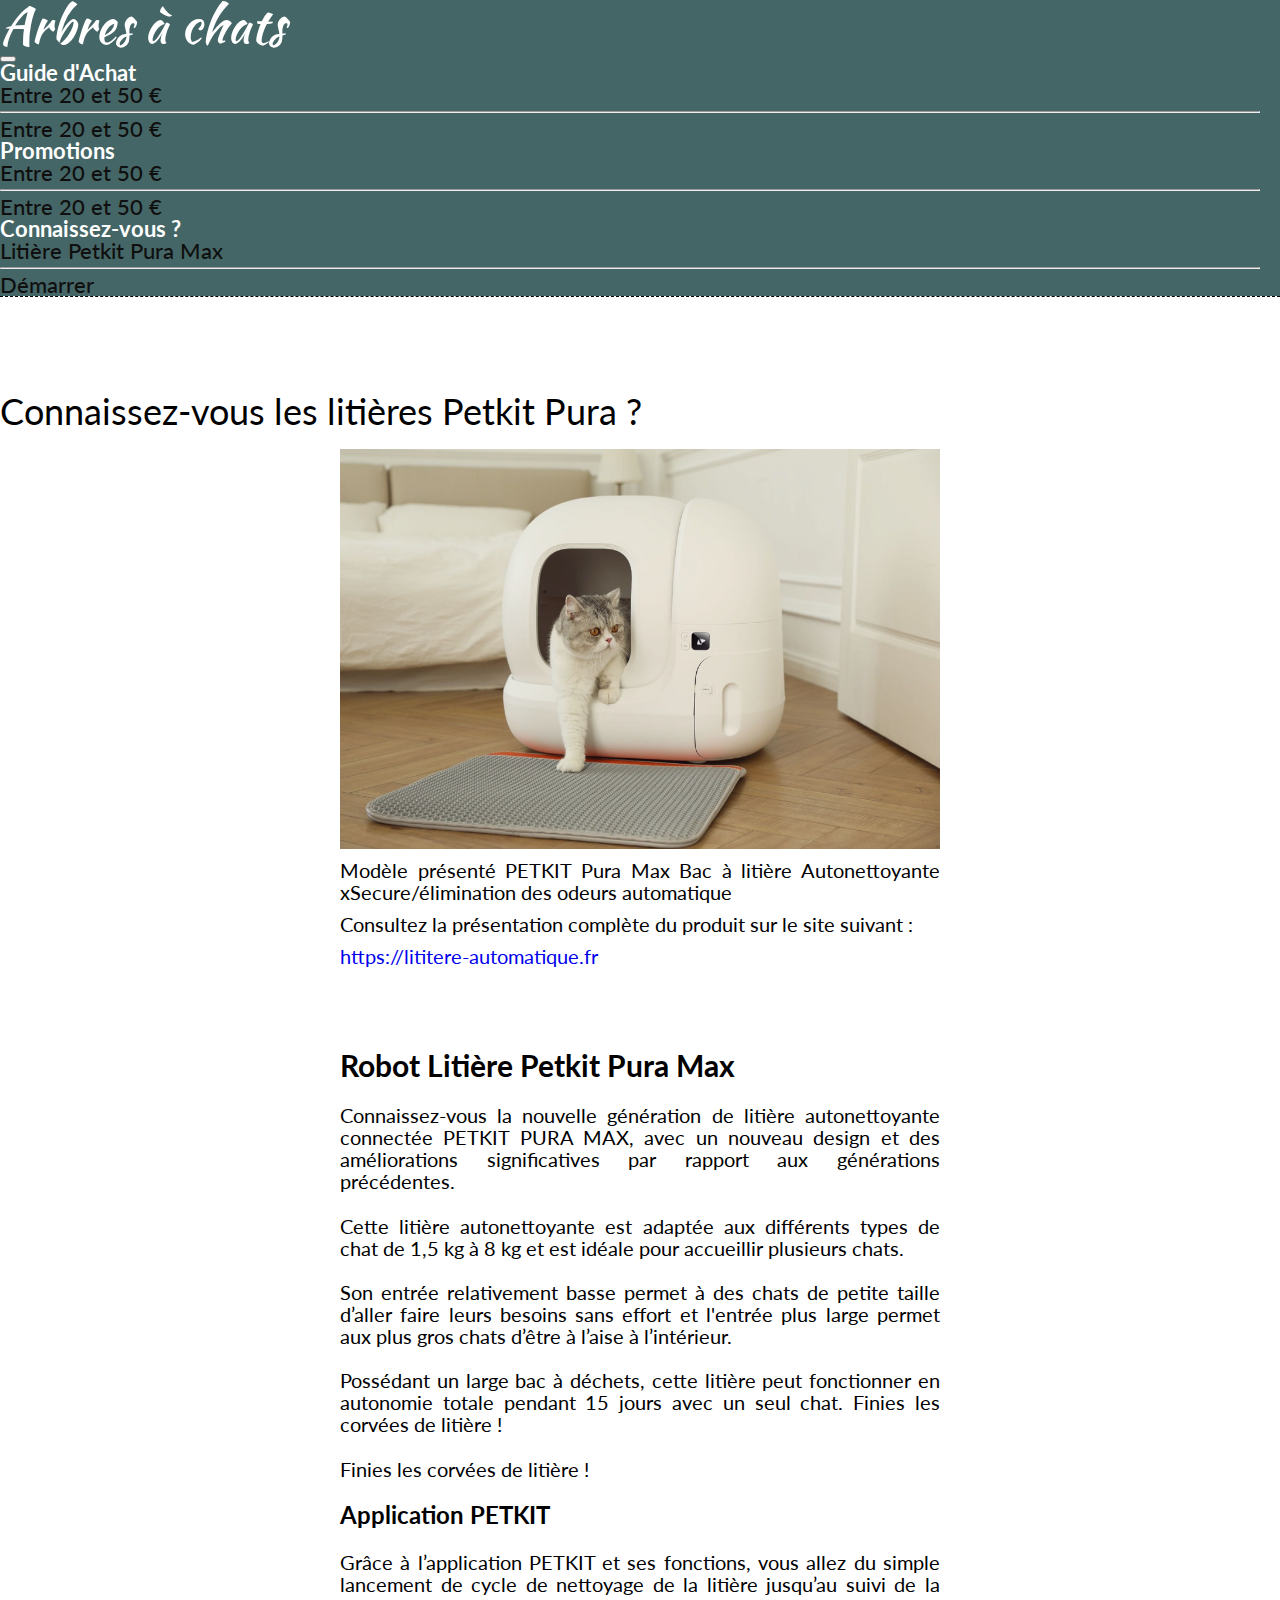
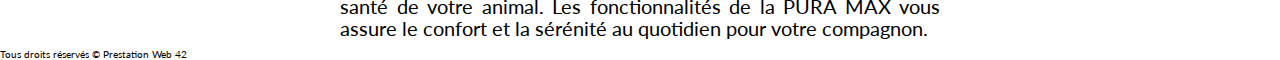
==== pages/connaissezvous.html @ cc5f398f "commit" ====
<!DOCTYPE html>
<html lang="fr">
    <head>
        <meta charset="UTF-8" />
        <meta http-equiv="X-UA-Compatible" content="IE=edge" />
        <meta name="viewport" content="width=device-width, initial-scale=1.0" />
        <!------------ BOX ICONS ------------>
        <link
            href="https://cdn.jsdelivr.net/npm/boxicons@2.0.5/css/boxicons.min.css"
            rel="stylesheet"
        />

        <!----------- Font Awesome ----------->
        <link
            rel="stylesheet"
            href="https://use.fontawesome.com/releases/v5.7.2/css/all.css"
            integrity="sha384-fnmOCqbTlWIlj8LyTjo7mOUStjsKC4pOpQbqyi7RrhN7udi9RwhKkMHpvLbHG9Sr"
            crossorigin="anonymous"
        />

        <!------------- Lightbox ------------->
        <link rel="stylesheet" href="./css/lightbox.min.css" />

        <!----------- CSS Bootstrap ----------->
        <link
            href="https://cdn.jsdelivr.net/npm/bootstrap@5.2.1/dist/css/bootstrap.min.css"
            rel="stylesheet"
            integrity="sha384-iYQeCzEYFbKjA/T2uDLTpkwGzCiq6soy8tYaI1GyVh/UjpbCx/TYkiZhlZB6+fzT"
            crossorigin="anonymous"
        />

        <!--------------- Fonts --------------->
        <link
            href="https://fonts.googleapis.com/css?family=Kaushan+Script"
            rel="stylesheet"
        />
        <link
            href="https://fonts.googleapis.com/css?family=Lato"
            rel="stylesheet"
        />

        <!------------- Custom CSS ------------->
        <link rel="stylesheet" href="../css/reset.css" />
        <link rel="stylesheet" href="../css/navbar.css" />
        <link rel="stylesheet" href="../css/cookiescrolltop.css" />
        <link rel="stylesheet" href="../css/connaissezvous.css" />
        <!-- js -->
        <script src="../js/app.js" defer></script>
        <!------------- TITLE ------------->
        <title>Guide d'achat - Arbres à chat</title>
    </head>
    <body>
        <!----------- Header Nav Title ----------->
        <header id="top">
            <!---------- navbar ---------->
            <nav class="navbar navbar-expand-xl fixed-top">
                <div class="container">
                    <a class="navbar-brand py-2" href="../index.html"
                        >Arbres à chats</a
                    >
                    <button
                        class="navbar-toggler bg-light"
                        type="button"
                        data-bs-toggle="collapse"
                        data-bs-target="#navbarNavDropdown"
                        aria-controls="navbarNavDropdown"
                        aria-expanded="false"
                        aria-label="Toggle navigation"
                    >
                        <span class="navbar-toggler-icon"></span>
                    </button>
                    <div
                        class="collapse navbar-collapse"
                        id="navbarNavDropdown"
                    >
                        <ul class="navbar-nav">
                            <!-- Navbar Guide d'Achat -->
                            <li class="nav-item dropdown">
                                <a
                                    class="nav-link dropdown-toggle"
                                    href="#"
                                    role="button"
                                    data-bs-toggle="dropdown"
                                    aria-expanded="false"
                                    >Guide d'Achat</a
                                >
                                <!-- ul dropdown-menu -->
                                <ul class="dropdown-menu">
                                    <li>
                                        <a
                                            class="dropdown-item"
                                            href="./guideachat.html#guideachat-2050"
                                            >Entre 20 et 50 €</a
                                        >
                                    </li>
                                    <hr />
                                    <li>
                                        <a
                                            class="dropdown-item"
                                            href="./guideachat.html#guideachat-50100"
                                            >Entre 20 et 50 €</a
                                        >
                                    </li>
                                </ul>
                            </li>
                            <!-- Navbar Promotions -->
                            <li class="nav-item dropdown">
                                <a
                                    class="nav-link dropdown-toggle"
                                    href="#"
                                    role="button"
                                    data-bs-toggle="dropdown"
                                    aria-expanded="false"
                                    >Promotions</a
                                >
                                <!-- ul dropdown-menu -->
                                <ul class="dropdown-menu">
                                    <li>
                                        <a
                                            class="dropdown-item"
                                            href="./promotions.html#promotions-2050"
                                            >Entre 20 et 50 €</a
                                        >
                                    </li>
                                    <hr />
                                    <li>
                                        <a
                                            class="dropdown-item"
                                            href="./promotions.html#promotions-50100"
                                            >Entre 20 et 50 €</a
                                        >
                                    </li>
                                </ul>
                            </li>
                            <!-- Navbar Connaissez-vous -->
                            <li class="nav-item dropdown">
                                <a
                                    class="nav-link dropdown-toggle"
                                    href="#"
                                    role="button"
                                    data-bs-toggle="dropdown"
                                    aria-expanded="false"
                                    >Connaissez-vous ?</a
                                >
                                <!-- ul dropdown-menu -->
                                <ul class="dropdown-menu">
                                    <li>
                                        <a
                                            class="dropdown-item"
                                            href="./connaissezvous.html#chiotechat"
                                            >Litière Petkit Pura Max</a
                                        >
                                    </li>
                                    <hr />
                                    <li>
                                        <a class="dropdown-item" href="#ban1"
                                            >Démarrer</a
                                        >
                                    </li>
                                </ul>
                            </li>
                        </ul>
                    </div>
                </div>
            </nav>
        </header>
        <!-------- Section Robot Litière Petkit Pura Max ---------->
        <section class="petkitpura" id="petkitpura">
            <h2 class="text-center titleH2">
                Connaissez-vous les litières Petkit Pura ?
            </h2>
            <div class="container">
                <!------ Row Cards ------>
                <div class="row">
                    <!----------------- Img ----------------->
                    <div class="cards col-md-12 col-lg-6">
                        <div class="header">
                            <img
                                src="../img/PETKIT-PURA-MAX-SLIDE-5-1024x682.png"
                                alt=""
                            />
                            <div class="details">
                                <p class="textDetails">
                                    Modèle présenté PETKIT Pura Max Bac à
                                    litière Autonettoyante xSecure/élimination
                                    des odeurs automatique
                                </p>
                                <p class="textDetails">
                                    Consultez la présentation complète du
                                    produit sur le site suivant :
                                </p>
                                <p class="textDetails">
                                    <a href="https://lititere-automatique.fr">
                                        https://lititere-automatique.fr
                                    </a>
                                </p>
                            </div>
                        </div>
                    </div>
                    <!---------------- Text ---------------->
                    <div class="cards col-md-12 col-lg-6">
                        <h3 class="titleCard">Robot Litière Petkit Pura Max</h3>
                        <p class="textDetails">
                            Connaissez-vous la nouvelle génération de litière
                            autonettoyante connectée PETKIT PURA MAX, avec un
                            nouveau design et des améliorations significatives
                            par rapport aux générations précédentes.
                        </p>
                        <p class="textDetails">
                            Cette litière autonettoyante est adaptée aux
                            différents types de chat de 1,5 kg à 8 kg et est
                            idéale pour accueillir plusieurs chats.
                        </p>
                        <p class="textDetails">
                            Son entrée relativement basse permet à des chats de
                            petite taille d’aller faire leurs besoins sans
                            effort et l'entrée plus large permet aux plus gros
                            chats d’être à l’aise à l’intérieur.
                        </p>
                        <p class="textDetails">
                            Possédant un large bac à déchets, cette litière peut
                            fonctionner en autonomie totale pendant 15 jours
                            avec un seul chat. Finies les corvées de litière !
                        </p>
                        <p class="textDetails">
                            Finies les corvées de litière !
                        </p>
                        <p class="textDetails">
                            <span>Application PETKIT</span>
                        </p>
                        <p class="textDetails">
                            Grâce à l’application PETKIT et ses fonctions, vous
                            allez du simple lancement de cycle de nettoyage de
                            la litière jusqu’au suivi de la santé de votre
                            animal. Les fonctionnalités de la PURA MAX vous
                            assure le confort et la sérénité au quotidien pour
                            votre compagnon.
                        </p>
                    </div>
                </div>
            </div>
        </section>
        <!-------------- Footer --------------->
        <footer class="text-center p-4">
            <div class="row">
                <div class="container">
                    <div class="col">
                        <p>
                            Tous droits réservés &copy;
                            <span class="year">Prestation Web 42</span>
                        </p>
                    </div>
                </div>
            </div>
        </footer>
        <!------------- SCROLL TOP ------------->
        <a href="#" class="scrolltop" id="scroll-top">
            <i class="bx bx-chevron-up scrolltop__icon"></i>
        </a>
        <!------------ Cookie Banner ---------->
        <div id="cookieModal">
            <div id="cookieContent">
                <!-- <img src="./ressources/cookie.png" alt="icone cookie" /> -->
                <p>
                    <span>
                        Nous utilisons des cookies sur notre site Web pour vous
                        offrir l'expérience la plus pertinente en mémorisant vos
                        préférences et vos visites répétées. En cliquant sur
                        "Accepter", vous consentez à l'utilisation de TOUS les
                        cookies.
                    </span>

                    <a href="https://google.fr" class="my-4"
                        >Politique de confidentialité</a
                    >
                </p>
                <!-- div buttons -->
                <div class="btns">
                    <button type="button" id="acceptCookie">Accepter</button>
                    <button type="button" id="refusedCookie">Refuser</button>
                </div>
            </div>
        </div>
        <!-------------- Scripts -------------->
        <script
            src="https://cdn.jsdelivr.net/npm/bootstrap@5.2.1/dist/js/bootstrap.bundle.min.js"
            integrity="sha384-u1OknCvxWvY5kfmNBILK2hRnQC3Pr17a+RTT6rIHI7NnikvbZlHgTPOOmMi466C8"
            crossorigin="anonymous"
        ></script>
    </body>
</html>
---- css/navbar.css ----
/******* CSS NAVBAR *********/
/* color navbar */
.navbar {
    background-color: rgb(69, 102, 102);
}

/* setting navbar-brand */
.navbar-brand {
    color: #fff !important;
    font-size: var(--text-5xl) !important ;
    font-family: "Kaushan Script" !important;
    transition: all 0.4s ease;
}

/* setting animation resize navbar */
.navbar.resize {
    height: auto;
    opacity: 0.9;
    transition: all 0.4s ease;
}
.navbar.resize .navbar-brand {
    font-size: 27px !important;
    transition: all 0.4s ease;
}
.navbar.resize a {
    font-size: 18px;
    transition: all 0.4s ease;
} /* ---------------------- */

.navbar-nav {
    margin-left: auto;
}
.nav-item {
    margin-right: 20px;
}

/* setting a */
.nav-link {
    color: #fff !important;
    font-family: "Lato" !important;
    font-size: 22px;
    font-weight: 700;
    transition: all 0.4s ease;
}
.dropdown-item {
    color: rgb(15, 15, 15) !important;
    font-family: "Lato" !important;
    font-size: 22px;
    font-weight: 500;
}

/****** mega menu ******/
.navbar .megamenu {
    padding: 1rem;
}
/* ============ desktop view ============ */
@media all and (min-width: 992px) {
    .navbar .has-megamenu {
        position: static !important;
    }
    .navbar .megamenu {
        left: 0;
        right: 0;
        width: auto;
        margin-top: 0;
        background-color: #c8e2d9;
    }
    .list-group a {
        color: #000 !important;
        font-family: "Lato" !important;
        font-size: 18px;
        font-weight: 400;
        margin-bottom: 5px;
        transition: all 0.4s ease;
    }
}
/* ============ desktop view .end// ============ */

/* ============ mobile view ============ */
@media (max-width: 991px) {
    .navbar.fixed-top .navbar-collapse,
    .navbar.sticky-top .navbar-collapse {
        overflow-y: auto;
        max-height: 90vh;
        margin-top: 10px;
    }
}
/* ============ mobile view .end// ============ */

/* responsive header */
@media screen and (max-width: 992px) {
    /* setting nav */
    .nav-item a {
        font-size: 18px !important;
        font-weight: 500;
    }
}
@media screen and (max-width: 768px) {
    .navbar-brand {
        font-size: var(--text-3xl) !important ;
    }
}
@media screen and (max-width: 576px) {
    .navbar-brand {
        font-size: var(--text-2xl) !important ;
    }
}
---- css/cookiescrolltop.css ----
/* === section cookie === */
#cookieModal {
    width: 100%;
    height: 100vh;
    position: fixed;
    top: 0;
    left: 0;
    z-index: 1000;
    background-color: rgba(0, 0, 0, 0.9);
    display: none;
    justify-content: center;
    align-items: flex-end;
}
#cookieModal.active {
    display: flex;
}
#cookieContent {
    width: 100%;
    height: auto;
    padding: 20px;
    background-color: #f1f1f1;
    display: flex;
    flex-direction: column;
    justify-content: center;
    align-items: center;
}
#cookieContent img {
    display: block;
    width: 100px;
    margin: 30px 0 10px 0;
}
#cookieContent p {
    text-align: justify;
    color: #333;
    font-size: 20px;
    line-height: 1.3;
    margin: 30px;
}
#cookieContent a {
    font-size: 20px;
    text-decoration: none;
}
.hide {
    visibility: hidden;
    bottom: 0;
    right: 2em;
}
.showCookie {
    visibility: visible;
    bottom: 2em;
    right: 2em;
}
/* btn */
#acceptCookie,
#refusedCookie {
    display: inline-flex;
    justify-content: center;
    align-items: center;
    width: 200px;
    height: 50px;
    font-size: 20px;
    font-weight: 500;
    letter-spacing: 1px;
    text-decoration: none;
    border: 1px solid var(--main-black);
    border-radius: 3px;
}
#acceptCookie {
    color: var(--main-white);
    background-color: limegreen;
    transition: 0.2s ease-in-out;
}
#acceptCookie:hover {
    color: #f1f1f1;
    font-weight: bold;
    background-color: rgb(26, 106, 26);
    transition: 0.2s ease-in-out;
}
#refusedCookie {
    color: var(--main-white);
    background-color: crimson;
    margin-left: 15px;
    transition: 0.2s ease-in-out;
}
#refusedCookie:hover {
    color: #f1f1f1;
    font-weight: bold;
    background-color: darkred;
    transition: 0.2s ease-in-out;
}
/* show popup */
@media only screen and (max-width: 768px) {
    #cookieContent p {
        font-size: var(--text-sm);
        margin-bottom: 20px;
    }
    #cookieContent a {
        font-size: var(--text-sm);
    }
    #cookieContent img {
        width: 60px;
        margin: 20px auto;
    }
    #cookiePopup {
        width: 100%;
    }
    .hide {
        bottom: 2em;
        right: 0;
    }
    .showCookie {
        right: 0;
        bottom: 0;
    }
    #acceptCookie,
    #refusedCookie {
        width: 100px;
        height: 30px;
        font-size: var(--text-sm);
        font-weight: 500;
    }
}

/*=== Scroll top ===*/
.scrolltop {
    position: fixed;
    right: 3rem;
    bottom: 3rem;
    display: flex;
    justify-content: center;
    align-items: center;
    padding: 0.3rem;
    color: black;
    background: #fff;
    border-radius: 0.4rem;
    z-index: 100;
    transition: 0.4s;
    visibility: hidden;
    text-decoration: none;
}

.scrolltop:hover {
    color: #fff;
    background-color: #000000b0;
    transition: 0.4s;
}

.scrolltop__icon {
    font-size: 50px;
}

/* Show scrolltop */
.showScrolltop {
    visibility: visible;
}
/* responsive scrollup */
@media screen and (max-width: 576px) {
    .scrolltop {
        right: 2rem;
        bottom: 2rem;
    }
    .scrolltop__icon {
        font-size: 35px;
    }
}
---- css/connaissezvous.css ----
/***** CSS CONNAISSEZ-VOUS ? ******/
/* === root/html === */
:root {
    /* palette couleur */
    --full-white: #fff;
    --main-white: #f1f1f1;
    --shade-white: #eeeeee;
    --full-black: #000000;
    --main-black: #333;
    --main-gray: #aaa;
    --main-shadow: #292929;
    --dark-yellow: #f4cb38;
    --amazon-orange-star: #ffa41c; /* Stars */
    --amazon-orange-dark: #c45500; /* Encart */
    --amazon-yellow: #f7ca00; /* BTN */
    --amazon-orange: #fa8900; /* BTN */

    /* Fonts */
    --font-title: Kaushan Script, serif;
    --font-base: Lato, sans-serif;

    /* Font-size */
    --size-title: calc(2.5rem + 3.5vw);
    --size-sub-title: calc(1.5rem + 2vw);
    --size-section-title: calc(1.5rem + 2vw);
    --size-p: calc(0.2rem + 1vw);
    --text-sm: 1.4rem;
    --text-base: 1.6rem;
    --text-md: 1.8rem;
    --text-lg: 2rem; /* 20px */
    --text-xl: 2.4rem; /* 24px */
    --text-2xl: 3rem; /* 30px */
    --text-3xl: 3.6rem;
    --text-4xl: 4.2rem;
    --text-5xl: 5rem;
    --text-6xl: 6rem;
    --text-7xl: 7.2rem;

    /* Spacing */
    --space-1: 0.1rem;
    --space-2: 0.2rem;
    --space-4: 0.4rem;
    --space-6: 0.6rem;
    --space-8: 0.8rem;
    --space-10: 1rem;
    --space-12: 1.2rem;
    --space-16: 1.6rem;
    --space-20: 2rem;
    --space-28: 2.8rem;
    --space-36: 3.6rem;
    --space-44: 4.4rem;
    --space-52: 5.2rem;
    --space-60: 6rem;
    --space-72: 7.2rem;
    --space-84: 8.4rem;
    --space-96: 9.6rem;
}

html {
    scroll-behavior: smooth;
    font-size: 62.5%;
    font-family: "Lato", sans-serif;
}

/*=== Setting Sections Guide Achat ===*/
.petkitpura {
    min-height: 100vh;
    border-top: 1px dashed #000;
}
.guideachat-50100 {
    background-color: var(--shade-white);
}
.titleH2 {
    font-size: var(--text-3xl);
    padding-top: var(--space-96);
    padding-bottom: var(--space-20);
    font-family: var(--font-base);
}
.titleH2 span {
    font-weight: bold;
}

@media screen and (max-width: 1200px) {
}
@media screen and (max-width: 576px) {
    .guideachat-2050 {
        height: auto;
    }
    .titleH2 {
        font-size: var(--text-xl);
        padding-bottom: var(--space-10);
    }
}
/*--- setting cards ---*/
.cards {
    max-width: 600px;
    min-width: 500px;
    height: 600px;
    margin: 0 auto;
    position: relative;
    transition: 0.2s ease-in;
    display: flex;
    flex-direction: column;
    justify-content: space-between;
    align-items: baseline;
}

/* setting header img */
.header {
    width: 100%;
    height: 75%;
    position: relative;
}

.header img {
    width: 100%;
    object-fit: cover;
    margin: 0 auto;
}

@media screen and (max-width: 576px) {
}

/* setting details card */
.titleCard,
.textDetails {
    font-size: var(--text-lg);
    font-family: var(--font-base);
    background-color: #fff;
    margin: var(--space-10) 0;
    transition: 0.2s ease-in;
    text-align: justify;
    line-height: 1.1;
}
.textDetails span {
    font-weight: bolder;
    font-size: var(--text-xl);
}
.titleCard {
    font-size: var(--text-2xl);
    font-weight: bold;
    margin-top: 0;
}

@media screen and (max-width: 1200px) {
    .petkitpura {
        min-height: 100vh;
    }
    .cards {
        height: auto;
    }
}
@media screen and (max-width: 576px) {
    .cards {
        height: auto;
    }
}
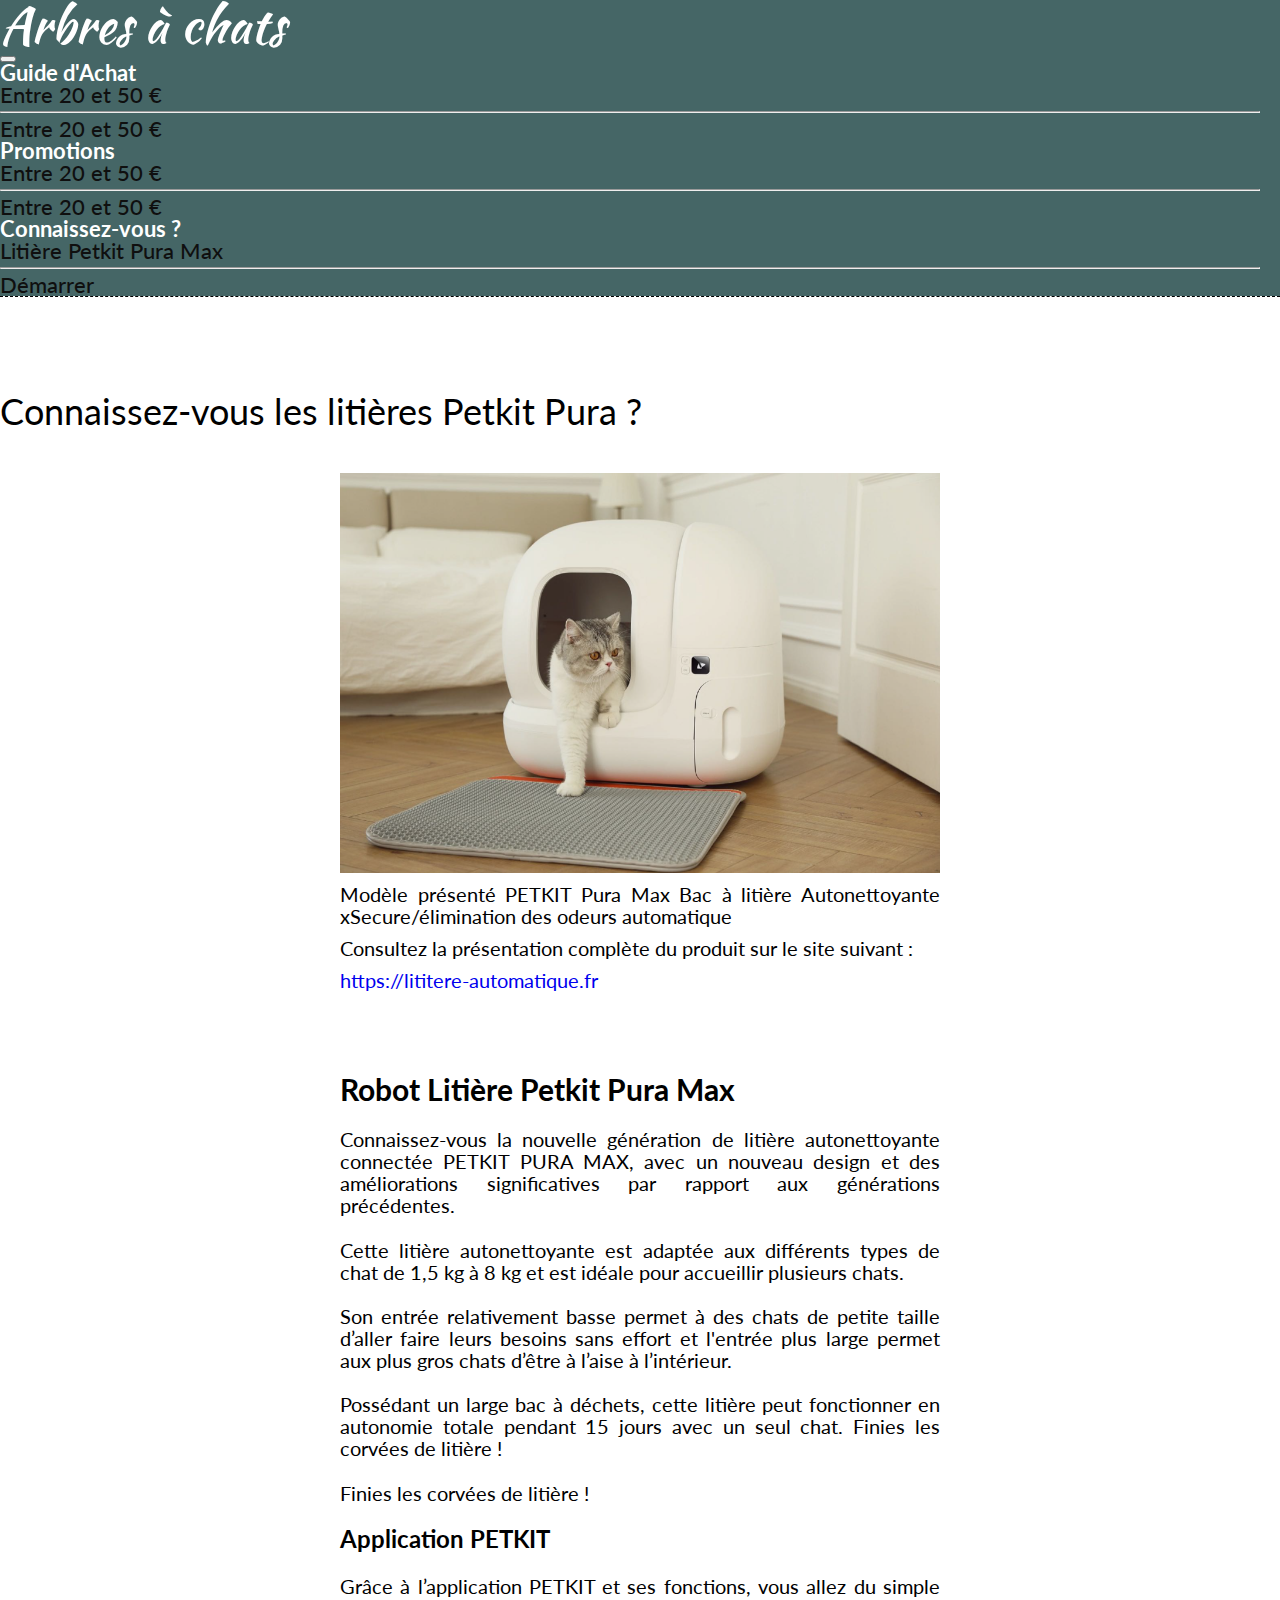
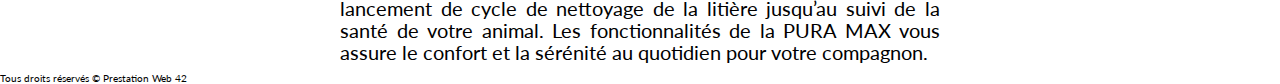
==== commit 602a7f80: "commit" ====
--- a/pages/connaissezvous.html
+++ b/pages/connaissezvous.html
@@ -55,7 +55,7 @@
             <!---------- navbar ---------->
             <nav class="navbar navbar-expand-xl fixed-top">
                 <div class="container">
-                    <a class="navbar-brand py-2" href="../index.html"
+                    <a class="navbar-brand py-2" href="#"
                         >Arbres à chats</a
                     >
                     <button
--- a/css/connaissezvous.css
+++ b/css/connaissezvous.css
@@ -73,7 +73,7 @@
 .titleH2 {
     font-size: var(--text-3xl);
     padding-top: var(--space-96);
-    padding-bottom: var(--space-20);
+    padding-bottom: var(--space-44);
     font-family: var(--font-base);
 }
 .titleH2 span {
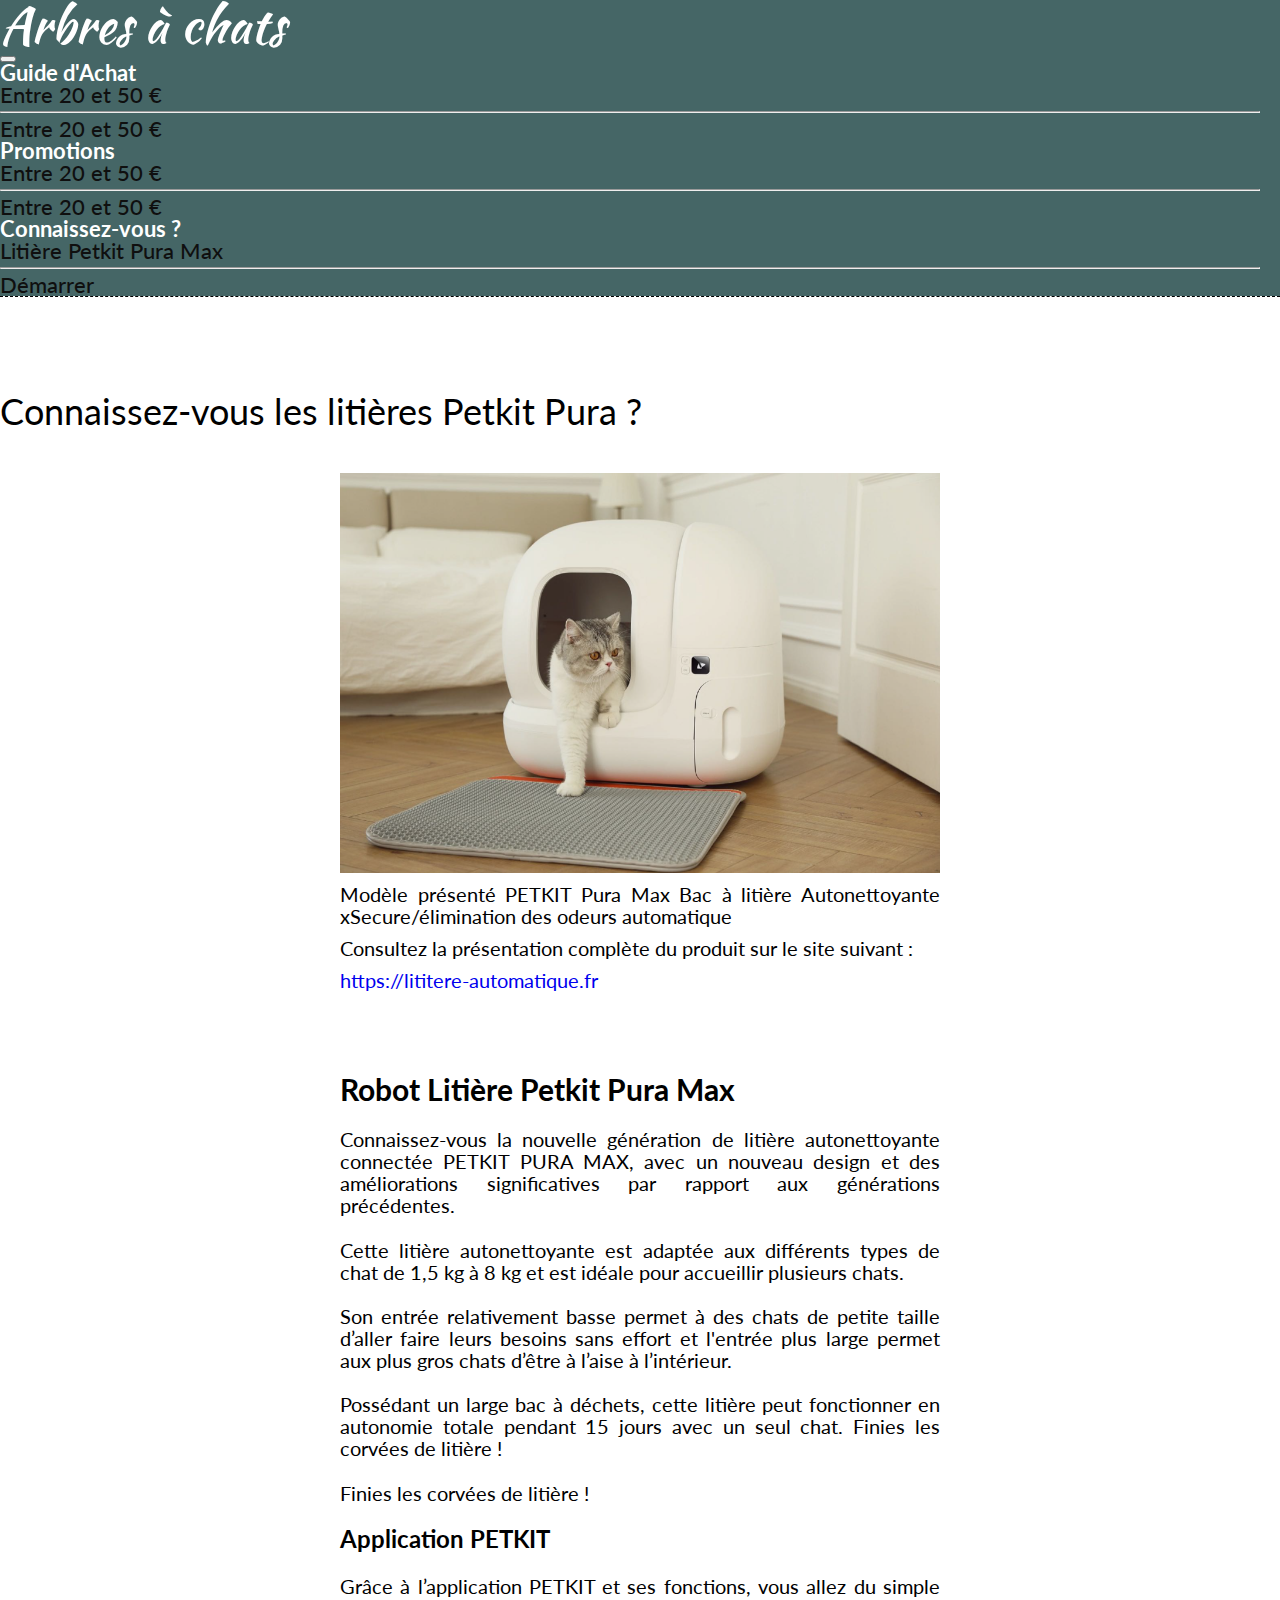
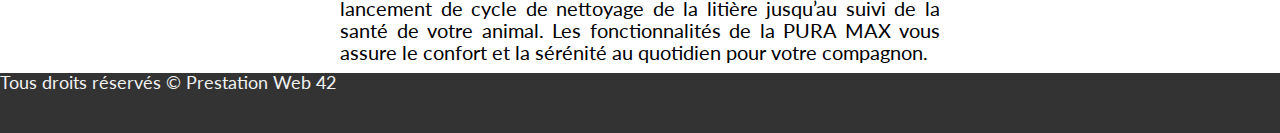
==== commit 9205c3af: "commit" ====
--- a/pages/connaissezvous.html
+++ b/pages/connaissezvous.html
@@ -42,6 +42,7 @@
         <!------------- Custom CSS ------------->
         <link rel="stylesheet" href="../css/reset.css" />
         <link rel="stylesheet" href="../css/navbar.css" />
+        <link rel="stylesheet" href="../css/footer.css" />
         <link rel="stylesheet" href="../css/cookiescrolltop.css" />
         <link rel="stylesheet" href="../css/connaissezvous.css" />
         <!-- js -->
@@ -55,7 +56,7 @@
             <!---------- navbar ---------->
             <nav class="navbar navbar-expand-xl fixed-top">
                 <div class="container">
-                    <a class="navbar-brand py-2" href="#"
+                    <a class="navbar-brand py-2" href="../index.html"
                         >Arbres à chats</a
                     >
                     <button
--- a/css/footer.css
+++ b/css/footer.css
@@ -0,0 +1,79 @@
+/***** CSS FOOTER ******/
+/* === root/html === */
+:root {
+    /* palette couleur */
+    --full-white: #fff;
+    --main-white: #f1f1f1;
+    --shade-white: #eeeeee;
+    --full-black: #000000;
+    --main-black: #333;
+    --main-gray: #aaa;
+    --main-shadow: #292929;
+    --dark-yellow: #f4cb38;
+    --amazon-orange-star: #ffa41c; /* Stars */
+    --amazon-orange-dark: #c45500; /* Encart */
+    --amazon-yellow: #f7ca00; /* BTN */
+    --amazon-orange: #fa8900; /* BTN */
+
+    /* Fonts */
+    --font-title: Kaushan Script, serif;
+    --font-base: Lato, sans-serif;
+
+    /* Font-size */
+    --size-title: calc(2.5rem + 3.5vw);
+    --size-sub-title: calc(1.5rem + 2vw);
+    --size-section-title: calc(1.5rem + 2vw);
+    --size-p: calc(0.2rem + 1vw);
+    --text-sm: 1.4rem;
+    --text-base: 1.6rem;
+    --text-md: 1.8rem;
+    --text-lg: 2rem; /* 20px */
+    --text-xl: 2.4rem; /* 24px */
+    --text-2xl: 3rem; /* 30px */
+    --text-3xl: 3.6rem;
+    --text-4xl: 4.2rem;
+    --text-5xl: 5rem;
+    --text-6xl: 6rem;
+    --text-7xl: 7.2rem;
+
+    /* Spacing */
+    --space-1: 0.1rem;
+    --space-2: 0.2rem;
+    --space-4: 0.4rem;
+    --space-6: 0.6rem;
+    --space-8: 0.8rem;
+    --space-10: 1rem;
+    --space-12: 1.2rem;
+    --space-16: 1.6rem;
+    --space-20: 2rem;
+    --space-28: 2.8rem;
+    --space-36: 3.6rem;
+    --space-44: 4.4rem;
+    --space-52: 5.2rem;
+    --space-60: 6rem;
+    --space-72: 7.2rem;
+    --space-84: 8.4rem;
+    --space-96: 9.6rem;
+}
+
+html {
+    scroll-behavior: smooth;
+    font-size: 62.5%;
+    font-family: "Lato", sans-serif;
+}
+
+/* SETTING FOOTER */
+footer {
+    width: 100%;
+    height: 60px;
+    color: var(--main-white);
+    background-color: var(--main-black);
+}
+footer p {
+    font-size: var(--text-md);
+}
+footer p a {
+    display: inline;
+    text-decoration: underline;
+    color: dodgerblue;
+}
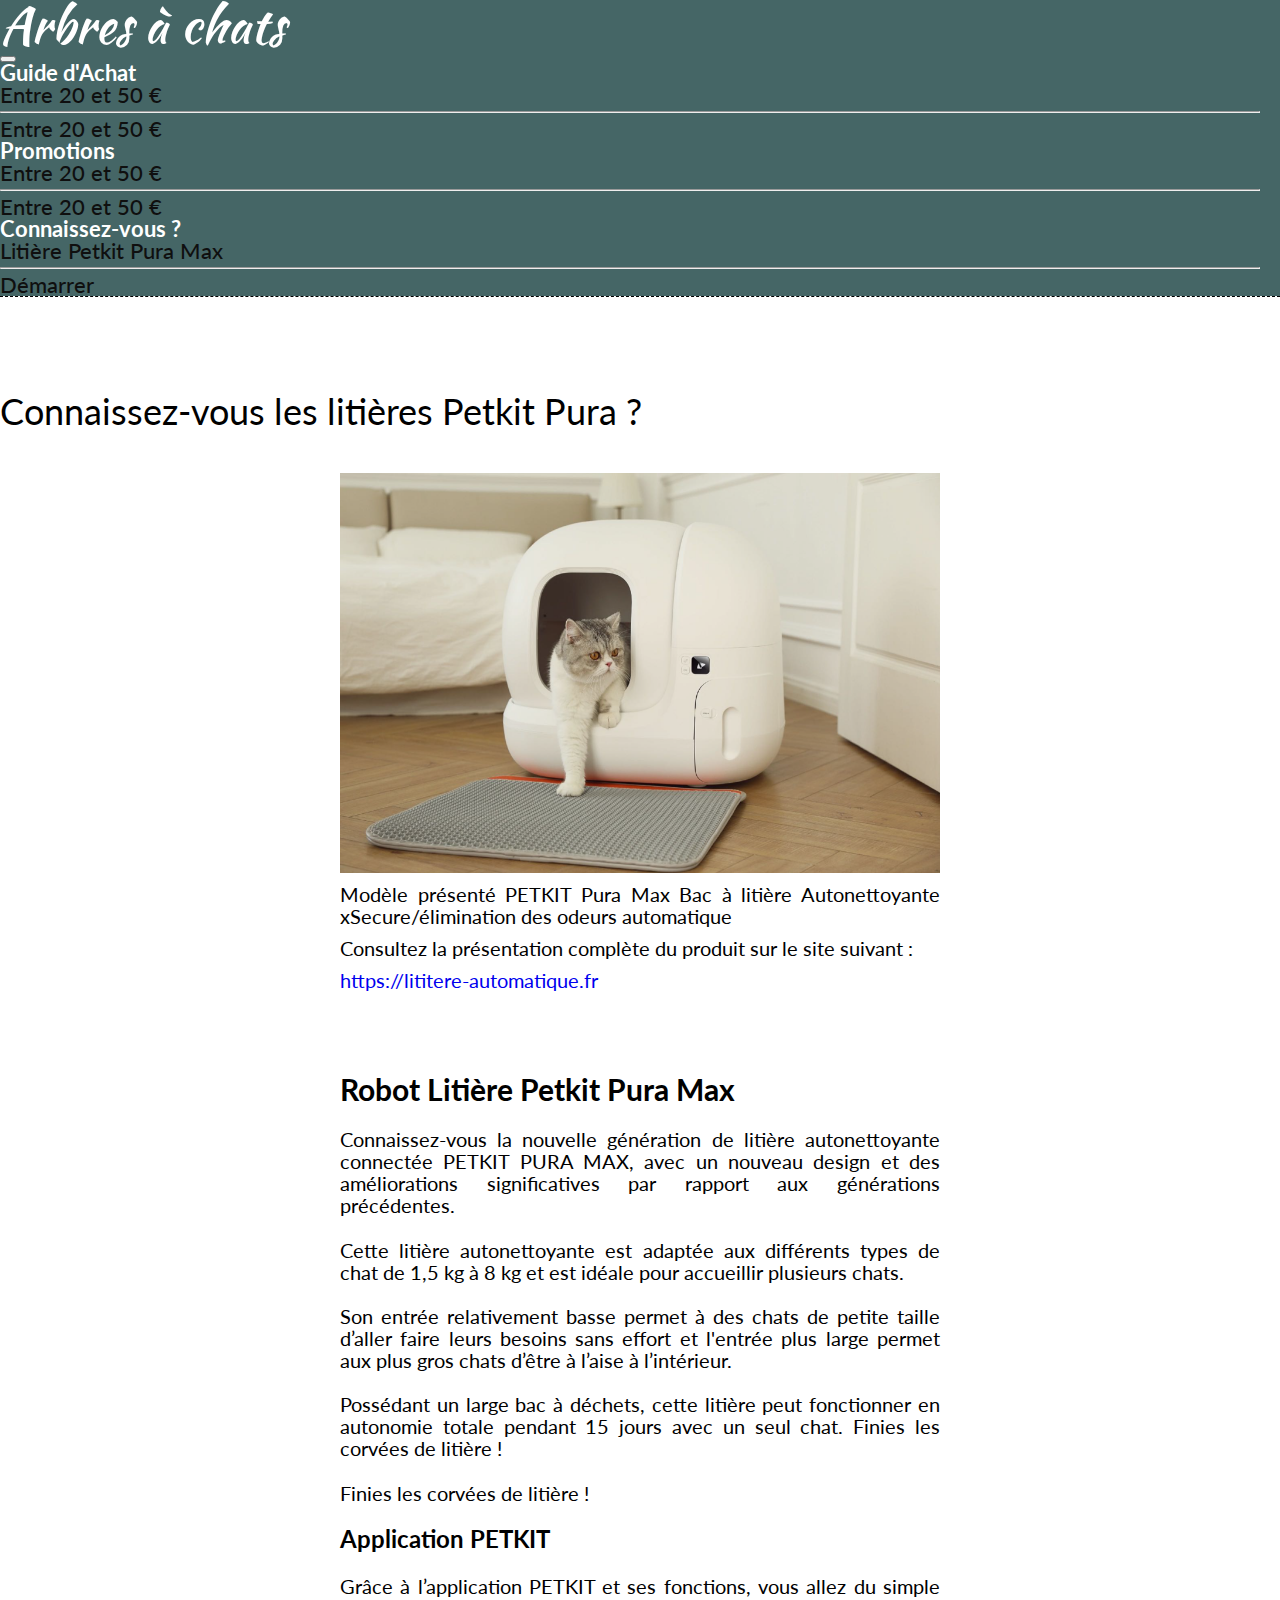
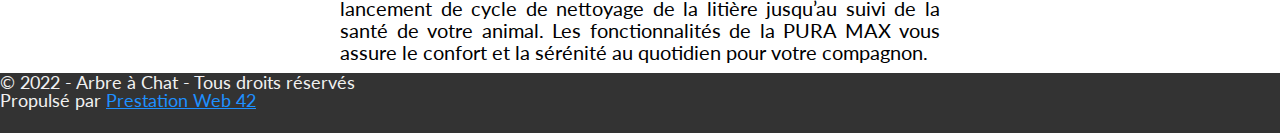
==== commit 70680f60: "commit" ====
--- a/pages/connaissezvous.html
+++ b/pages/connaissezvous.html
@@ -243,12 +243,24 @@
         </section>
         <!-------------- Footer --------------->
         <footer class="text-center p-4">
-            <div class="row">
-                <div class="container">
-                    <div class="col">
+            <div class="container">
+                <div class="row">
+                    <div class="col-xl-6">
                         <p>
-                            Tous droits réservés &copy;
-                            <span class="year">Prestation Web 42</span>
+                            &copy; 2022 -
+                            <span class="year">Arbre à Chat - </span>
+                            Tous droits réservés
+                        </p>
+                    </div>
+                    <div class="col-xl-6">
+                        <p>
+                            Propulsé par
+                            <a
+                                target="_blank"
+                                href="https://daniel-ventura.fr"
+                                class="year"
+                                >Prestation Web 42</a
+                            >
                         </p>
                     </div>
                 </div>
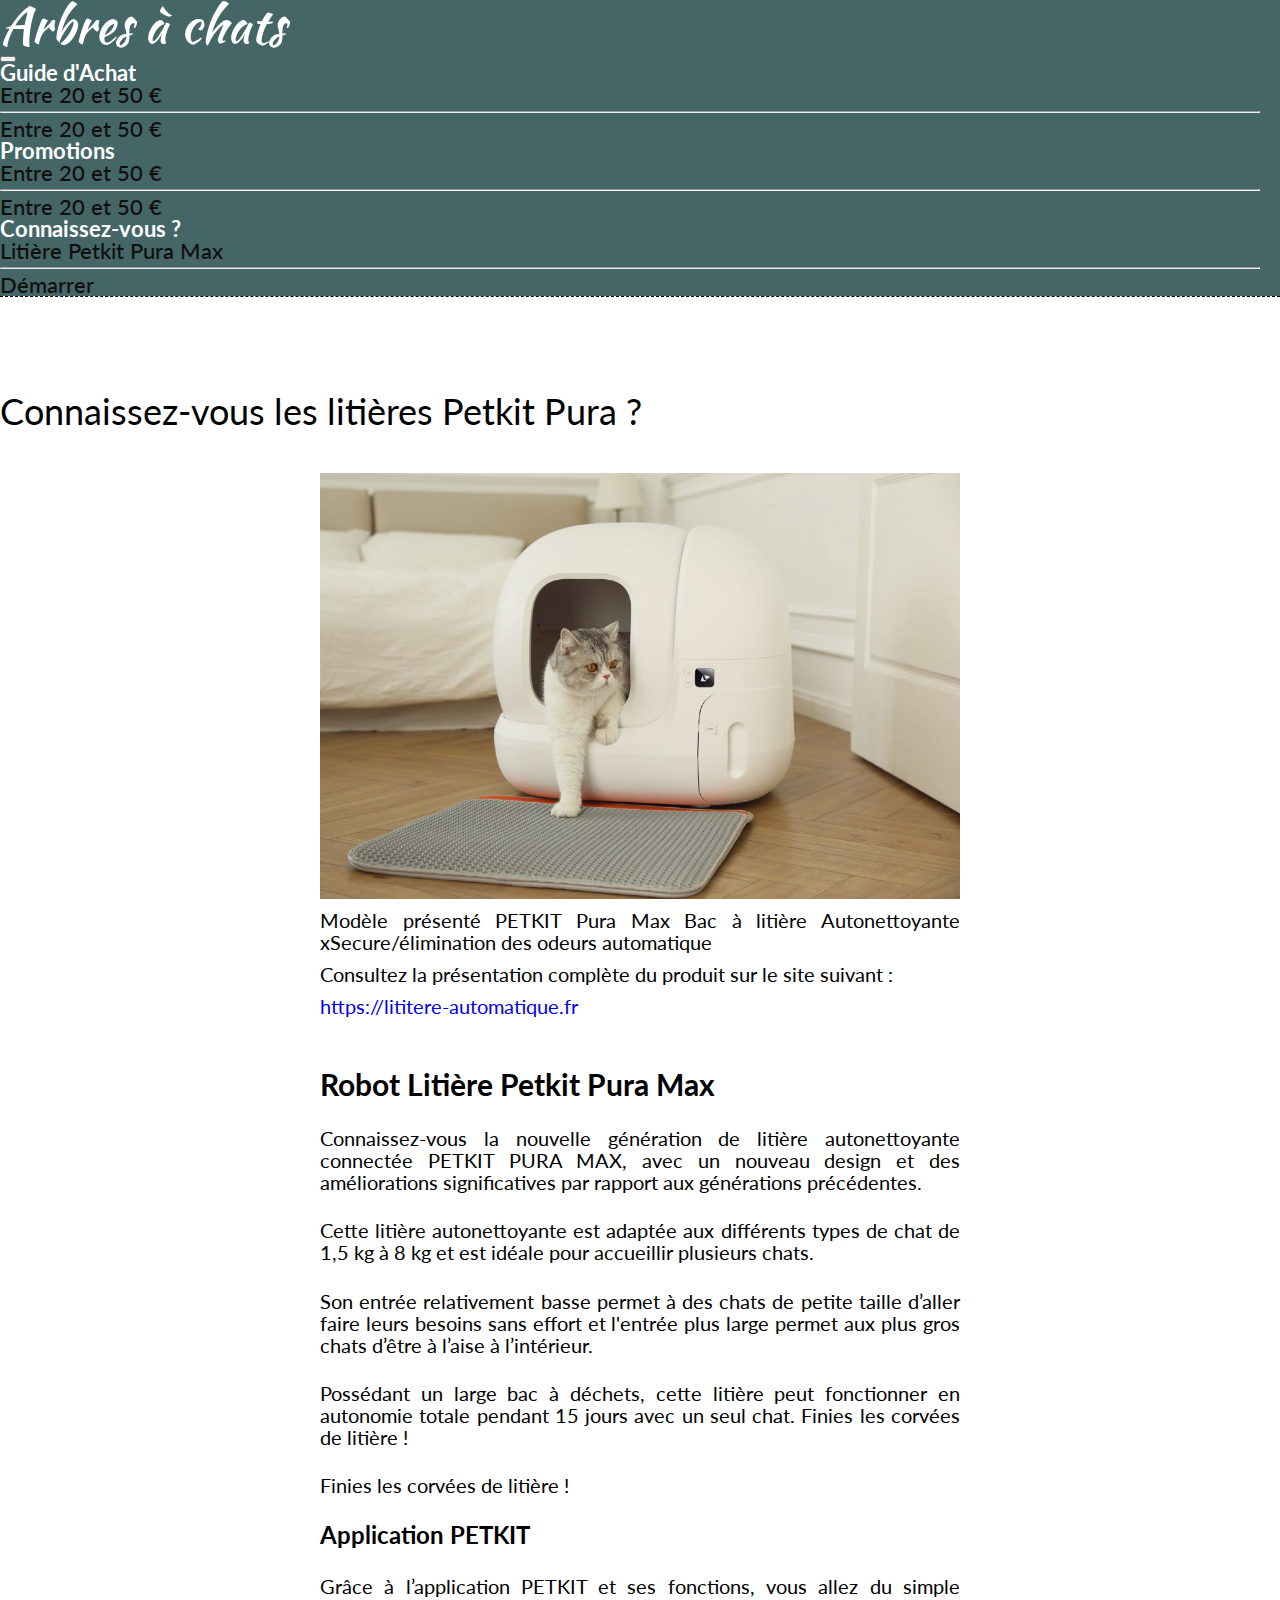
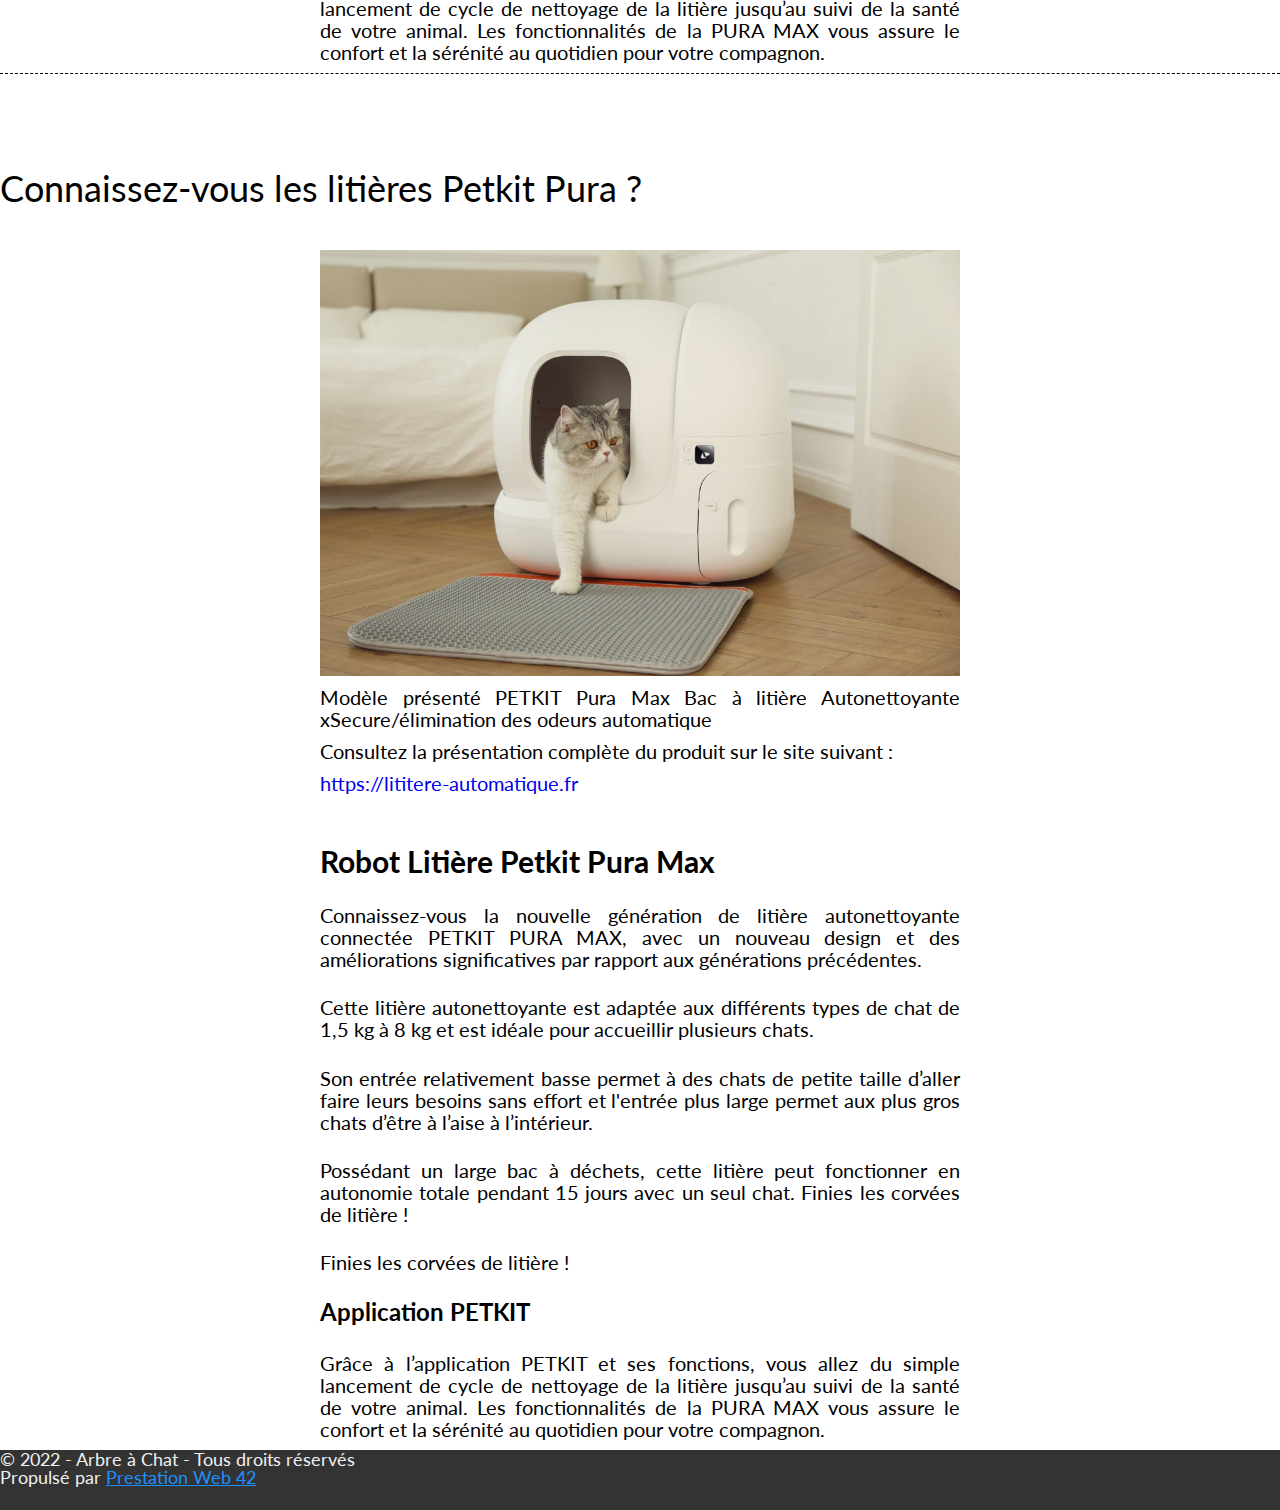
==== commit ffbf194e: "commit" ====
--- a/pages/connaissezvous.html
+++ b/pages/connaissezvous.html
@@ -148,7 +148,7 @@
                                     <li>
                                         <a
                                             class="dropdown-item"
-                                            href="./connaissezvous.html#chiotechat"
+                                            href="./connaissezvous.html#petkitpura"
                                             >Litière Petkit Pura Max</a
                                         >
                                     </li>
@@ -241,6 +241,82 @@
                 </div>
             </div>
         </section>
+        <!-------- Section Robot Litière Petkit Pura Max ---------->
+        <section class="petkitpura" id="petkitpura">
+            <h2 class="text-center titleH2">
+                Connaissez-vous les litières Petkit Pura ?
+            </h2>
+            <div class="container">
+                <!------ Row Cards ------>
+                <div class="row">
+                    <!----------------- Img ----------------->
+                    <div class="cards col-md-12 col-lg-6">
+                        <div class="header">
+                            <img
+                                src="../img/PETKIT-PURA-MAX-SLIDE-5-1024x682.png"
+                                alt=""
+                            />
+                            <div class="details">
+                                <p class="textDetails">
+                                    Modèle présenté PETKIT Pura Max Bac à
+                                    litière Autonettoyante xSecure/élimination
+                                    des odeurs automatique
+                                </p>
+                                <p class="textDetails">
+                                    Consultez la présentation complète du
+                                    produit sur le site suivant :
+                                </p>
+                                <p class="textDetails">
+                                    <a href="https://lititere-automatique.fr">
+                                        https://lititere-automatique.fr
+                                    </a>
+                                </p>
+                            </div>
+                        </div>
+                    </div>
+                    <!---------------- Text ---------------->
+                    <div class="cards col-md-12 col-lg-6">
+                        <h3 class="titleCard">Robot Litière Petkit Pura Max</h3>
+                        <p class="textDetails">
+                            Connaissez-vous la nouvelle génération de litière
+                            autonettoyante connectée PETKIT PURA MAX, avec un
+                            nouveau design et des améliorations significatives
+                            par rapport aux générations précédentes.
+                        </p>
+                        <p class="textDetails">
+                            Cette litière autonettoyante est adaptée aux
+                            différents types de chat de 1,5 kg à 8 kg et est
+                            idéale pour accueillir plusieurs chats.
+                        </p>
+                        <p class="textDetails">
+                            Son entrée relativement basse permet à des chats de
+                            petite taille d’aller faire leurs besoins sans
+                            effort et l'entrée plus large permet aux plus gros
+                            chats d’être à l’aise à l’intérieur.
+                        </p>
+                        <p class="textDetails">
+                            Possédant un large bac à déchets, cette litière peut
+                            fonctionner en autonomie totale pendant 15 jours
+                            avec un seul chat. Finies les corvées de litière !
+                        </p>
+                        <p class="textDetails">
+                            Finies les corvées de litière !
+                        </p>
+                        <p class="textDetails">
+                            <span>Application PETKIT</span>
+                        </p>
+                        <p class="textDetails">
+                            Grâce à l’application PETKIT et ses fonctions, vous
+                            allez du simple lancement de cycle de nettoyage de
+                            la litière jusqu’au suivi de la santé de votre
+                            animal. Les fonctionnalités de la PURA MAX vous
+                            assure le confort et la sérénité au quotidien pour
+                            votre compagnon.
+                        </p>
+                    </div>
+                </div>
+            </div>
+        </section>
         <!-------------- Footer --------------->
         <footer class="text-center p-4">
             <div class="container">
--- a/css/connaissezvous.css
+++ b/css/connaissezvous.css
@@ -93,7 +93,7 @@
 }
 /*--- setting cards ---*/
 .cards {
-    max-width: 600px;
+    max-width: 640px;
     min-width: 500px;
     height: 600px;
     margin: 0 auto;
@@ -139,7 +139,7 @@
 .titleCard {
     font-size: var(--text-2xl);
     font-weight: bold;
-    margin-top: 0;
+    margin-top: -5px;
 }
 
 @media screen and (max-width: 1200px) {
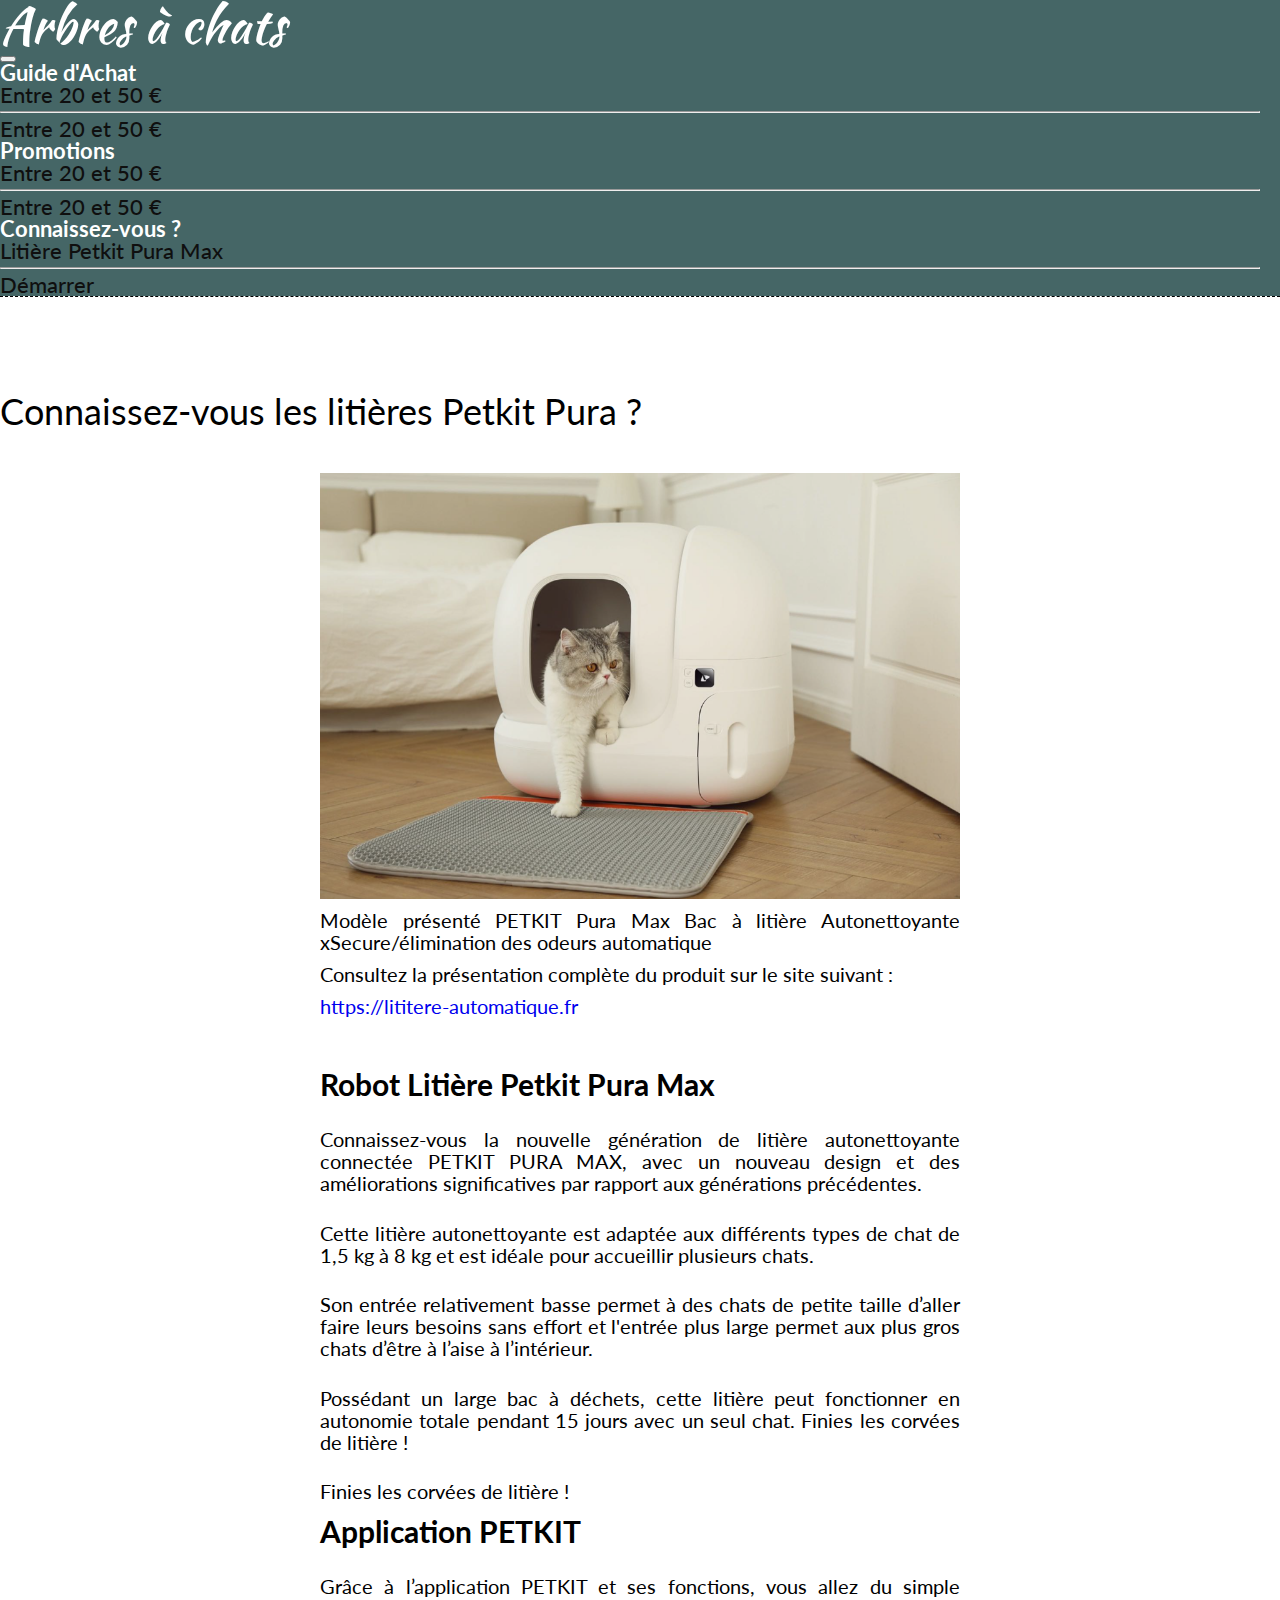
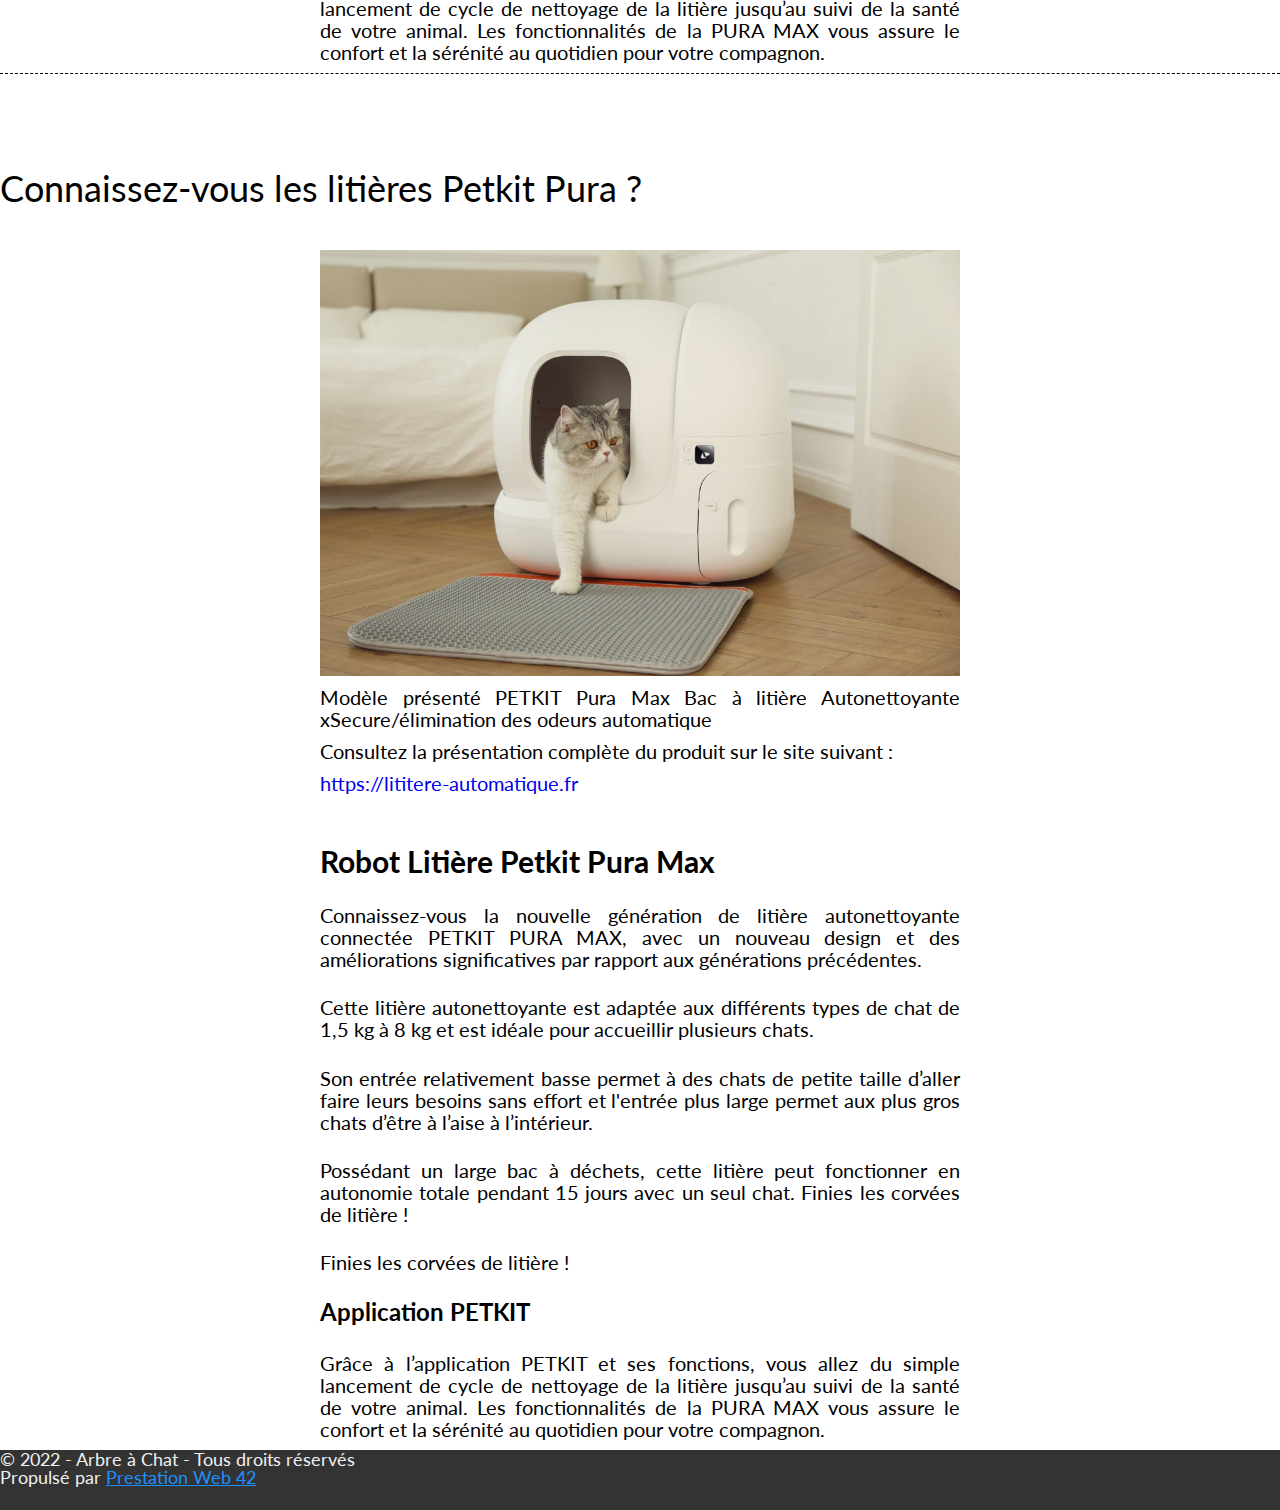
==== commit 747cf78f: "commit" ====
--- a/pages/connaissezvous.html
+++ b/pages/connaissezvous.html
@@ -226,7 +226,7 @@
                         <p class="textDetails">
                             Finies les corvées de litière !
                         </p>
-                        <p class="textDetails">
+                        <p class="titleCard">
                             <span>Application PETKIT</span>
                         </p>
                         <p class="textDetails">
--- a/css/connaissezvous.css
+++ b/css/connaissezvous.css
@@ -62,13 +62,10 @@
     font-family: "Lato", sans-serif;
 }
 
-/*=== Setting Sections Guide Achat ===*/
+/*=== Setting Sections Petkit Pura ===*/
 .petkitpura {
     min-height: 100vh;
     border-top: 1px dashed #000;
-}
-.guideachat-50100 {
-    background-color: var(--shade-white);
 }
 .titleH2 {
     font-size: var(--text-3xl);
@@ -76,25 +73,10 @@
     padding-bottom: var(--space-44);
     font-family: var(--font-base);
 }
-.titleH2 span {
-    font-weight: bold;
-}
 
-@media screen and (max-width: 1200px) {
-}
-@media screen and (max-width: 576px) {
-    .guideachat-2050 {
-        height: auto;
-    }
-    .titleH2 {
-        font-size: var(--text-xl);
-        padding-bottom: var(--space-10);
-    }
-}
 /*--- setting cards ---*/
 .cards {
     max-width: 640px;
-    min-width: 500px;
     height: 600px;
     margin: 0 auto;
     position: relative;
@@ -116,9 +98,6 @@
     width: 100%;
     object-fit: cover;
     margin: 0 auto;
-}
-
-@media screen and (max-width: 576px) {
 }
 
 /* setting details card */
@@ -144,14 +123,56 @@
 
 @media screen and (max-width: 1200px) {
     .petkitpura {
-        min-height: 100vh;
+        min-height: auto;
     }
     .cards {
         height: auto;
     }
 }
-@media screen and (max-width: 576px) {
+@media screen and (max-width: 992px) {
     .cards {
-        height: auto;
+        width: 80%;
+    }
+    .cards:nth-child(2) {
+        margin-top: var(--space-16);
+    }
+    .titleH2 {
+        font-size: var(--text-2xl);
+        padding-top: var(--space-84);
+        padding-bottom: var(--space-20);
+    }
+    .titleCard {
+        font-size: var(--text-xl);
+        margin-top: var(--space-12);
+        margin-bottom: 0;
     }
 }
+@media screen and (max-width: 576px) {
+    .cards{
+        width: 95%;
+    }
+    .titleH2 {
+        font-size: var(--text-xl);
+        padding-top: var(--space-60);
+    }
+    
+    .header img {
+        width: 100%;
+        /* object-fit: cover; */
+        margin: 0 auto;
+    }
+    .titleCard {
+        font-size: var(--text-lg);
+    }
+    .textDetails {
+        font-size: var(--text-md);
+    }
+}
+@media screen and (max-width: 350px) {
+    .titleCard {
+        font-size: var(--text-md);
+    }
+    .textDetails {
+        font-size: var(--text-sm);
+    }
+}
